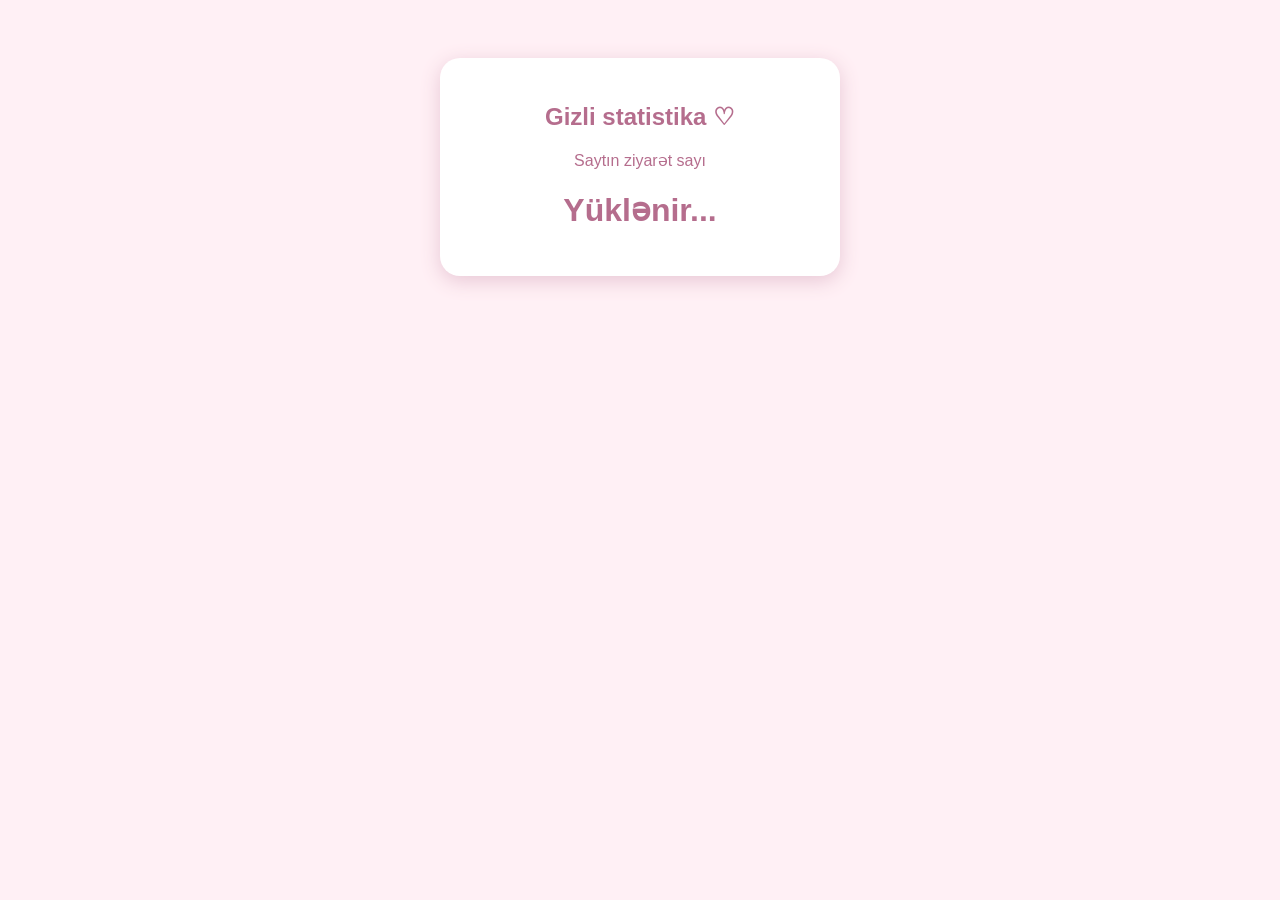
==== stats.html @ 05395f71 "Create stats.html" ====
<!DOCTYPE html>
<html lang="az">
<head>
  <meta charset="UTF-8">
  <meta name="viewport" content="width=device-width, initial-scale=1">
  <title>Gizli statistika ♡</title>
  <style>
    body {
      font-family: Arial, sans-serif;
      background: #fff0f5;
      color: #b56d8d;
      text-align: center;
      padding: 50px 15px;
    }
    .box {
      background: white;
      border-radius: 20px;
      padding: 25px;
      max-width: 350px;
      margin: auto;
      box-shadow: 0 5px 20px #e8c7d5;
    }
  </style>
</head>
<body>
  <div class="box">
    <h2>Gizli statistika ♡</h2>
    <p>Saytın ziyarət sayı</p>
    <h1 id="visits">Yüklənir...</h1>
  </div>

  <script>
    // Buraya ziyarət sayını saxlayan xidmətin
    // kodunu əlavə edəcəyik.
  </script>
</body>
</html>
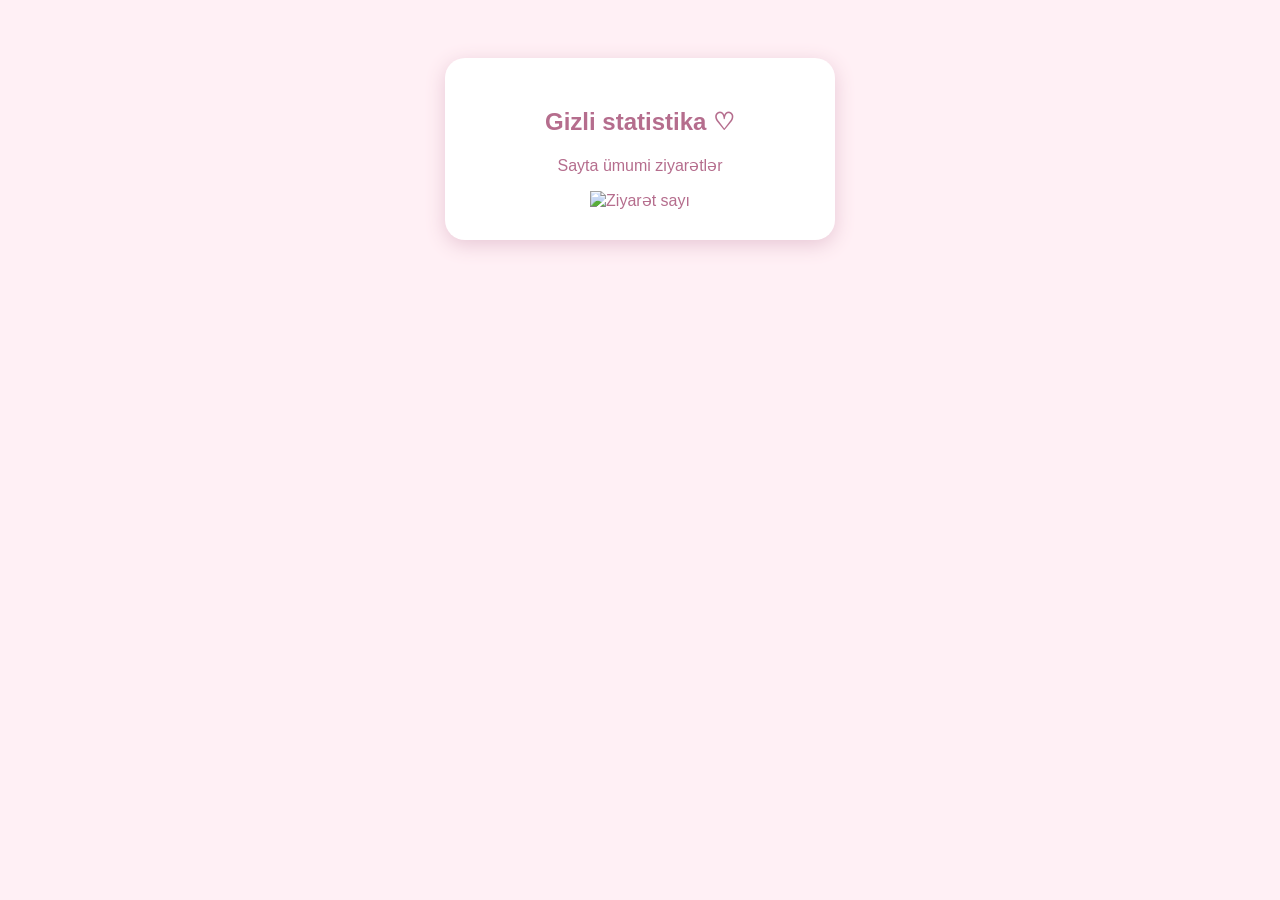
==== commit b37eb877: "Update stats.html" ====
--- a/stats.html
+++ b/stats.html
@@ -16,7 +16,7 @@
     .box {
       background: white;
       border-radius: 20px;
-      padding: 25px;
+      padding: 30px 20px;
       max-width: 350px;
       margin: auto;
       box-shadow: 0 5px 20px #e8c7d5;
@@ -26,13 +26,12 @@
 <body>
   <div class="box">
     <h2>Gizli statistika ♡</h2>
-    <p>Saytın ziyarət sayı</p>
-    <h1 id="visits">Yüklənir...</h1>
+    <p>Sayta ümumi ziyarətlər</p>
+
+    <img
+      src="https://counterapi.com/counter.svg?ns=kecim-ucun&action=view&key=site-visits&readOnly=true&label=ziyaret"
+      alt="Ziyarət sayı"
+    >
   </div>
-
-  <script>
-    // Buraya ziyarət sayını saxlayan xidmətin
-    // kodunu əlavə edəcəyik.
-  </script>
 </body>
 </html>
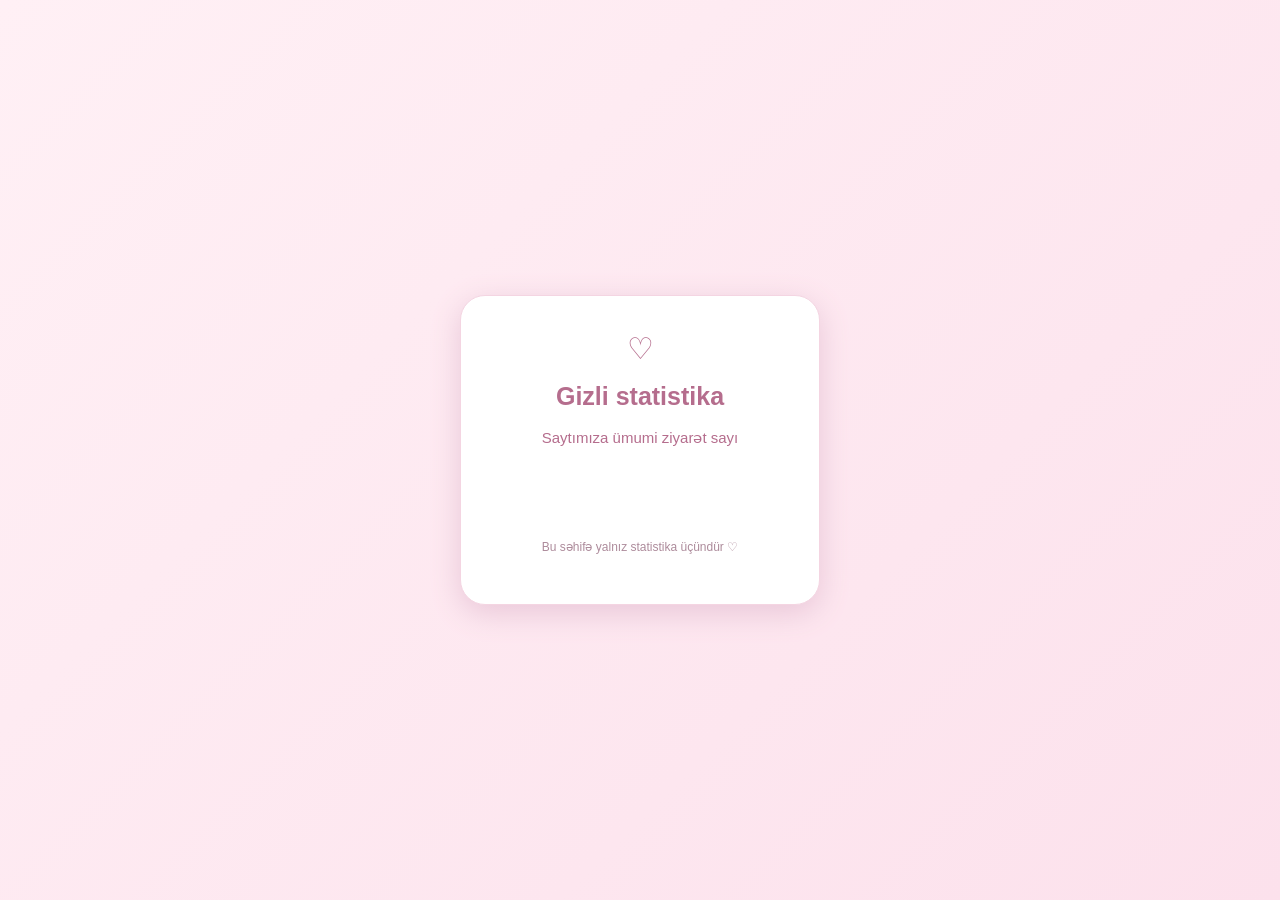
==== commit 86049cc6: "Update stats.html" ====
--- a/stats.html
+++ b/stats.html
@@ -5,33 +5,85 @@
   <meta charset="UTF-8">
   <meta name="viewport" content="width=device-width, initial-scale=1">
   <title>Gizli statistika ♡</title>
+
   <style>
+    * {
+      box-sizing: border-box;
+    }
+
     body {
+      margin: 0;
+      min-height: 100vh;
+      display: flex;
+      justify-content: center;
+      align-items: center;
+      padding: 20px;
       font-family: Arial, sans-serif;
-      background: #fff0f5;
+      background: linear-gradient(135deg, #fff0f5, #fce1ec);
       color: #b56d8d;
+    }
+
+    .box {
+      width: 100%;
+      max-width: 360px;
+      padding: 35px 20px;
       text-align: center;
-      padding: 50px 15px;
+      background: #ffffff;
+      border: 1px solid #f4d5e2;
+      border-radius: 25px;
+      box-shadow: 0 8px 30px #e9c7d8;
     }
-    .box {
-      background: white;
-      border-radius: 20px;
-      padding: 30px 20px;
-      max-width: 350px;
-      margin: auto;
-      box-shadow: 0 5px 20px #e8c7d5;
+
+    h1 {
+      font-size: 25px;
+      margin-bottom: 12px;
+    }
+
+    p {
+      font-size: 15px;
+      line-height: 1.6;
+    }
+
+    .heart {
+      font-size: 30px;
+      margin-bottom: 10px;
+    }
+
+    .counterapi {
+      margin-top: 20px;
+      min-height: 44px;
+      font-size: 22px;
+    }
+
+    .note {
+      margin-top: 24px;
+      font-size: 12px;
+      color: #ad8b9b;
     }
   </style>
 </head>
+
 <body>
-  <div class="box">
-    <h2>Gizli statistika ♡</h2>
-    <p>Sayta ümumi ziyarətlər</p>
+  <main class="box">
+    <div class="heart">♡</div>
 
-    <img
-      src="https://counterapi.com/counter.svg?ns=kecim-ucun&action=view&key=site-visits&readOnly=true&label=ziyaret"
-      alt="Ziyarət sayı"
-    >
-  </div>
+    <h1>Gizli statistika</h1>
+
+    <p>Saytımıza ümumi ziyarət sayı</p>
+
+    <div
+      class="counterapi"
+      style="min-height:44px"
+    ></div>
+
+    <p class="note">
+      Bu səhifə yalnız statistika üçündür ♡
+    </p>
+  </main>
+
+  <script
+    src="https://counterapi.com/c.js?ns=kecim-ucun"
+    async
+  ></script>
 </body>
 </html>
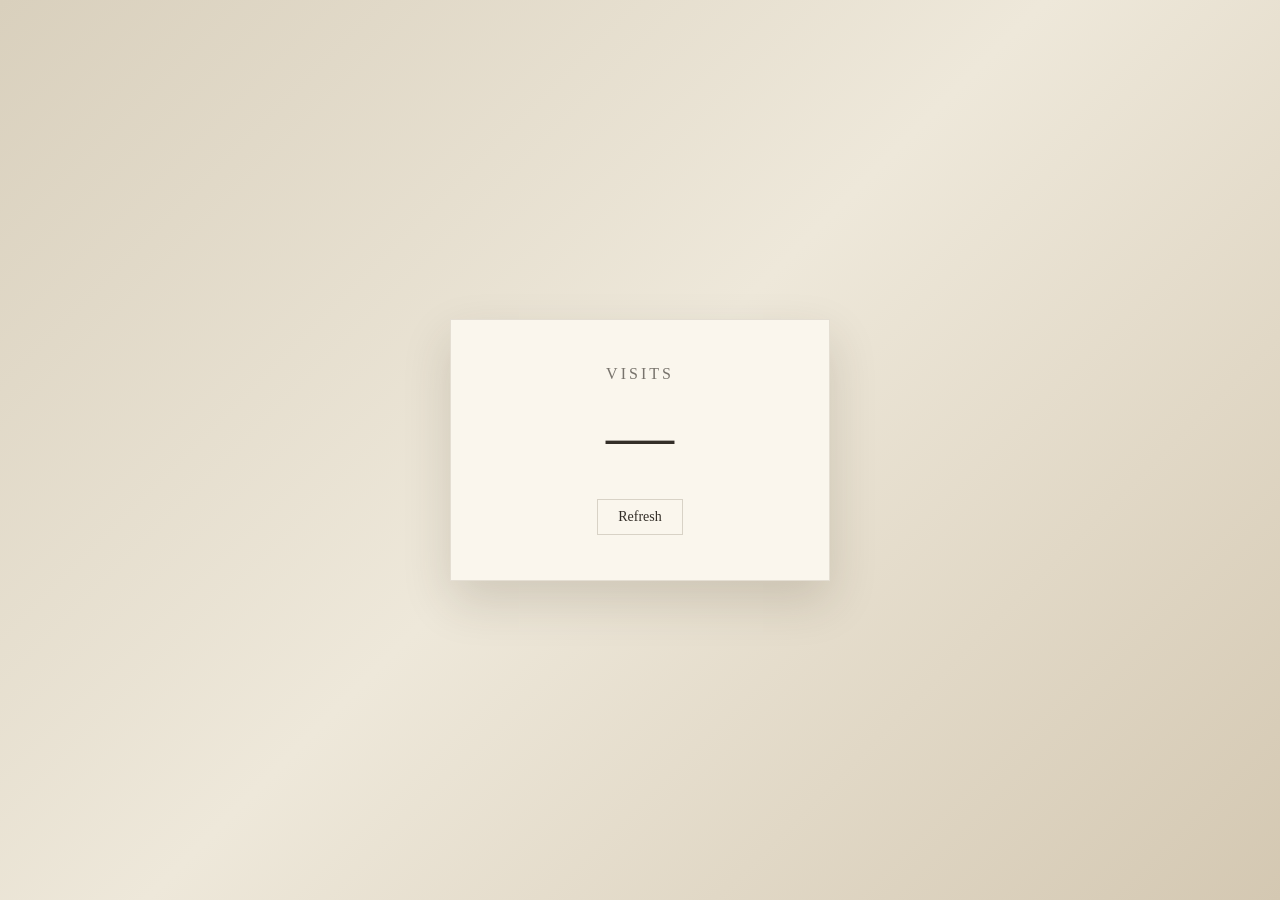
==== commit 3e82b490: "Update stats.html" ====
--- a/stats.html
+++ b/stats.html
@@ -1,89 +1,193 @@
+<!DOCTYPE html>
+<html lang="en">
 
-<!DOCTYPE html>
-<html lang="az">
 <head>
-  <meta charset="UTF-8">
-  <meta name="viewport" content="width=device-width, initial-scale=1">
-  <title>Gizli statistika ♡</title>
 
-  <style>
-    * {
-      box-sizing: border-box;
-    }
+<meta charset="UTF-8">
 
-    body {
-      margin: 0;
-      min-height: 100vh;
-      display: flex;
-      justify-content: center;
-      align-items: center;
-      padding: 20px;
-      font-family: Arial, sans-serif;
-      background: linear-gradient(135deg, #fff0f5, #fce1ec);
-      color: #b56d8d;
-    }
+<meta
+    name="viewport"
+    content="width=device-width,
+             initial-scale=1,
+             maximum-scale=1,
+             user-scalable=no"
+>
 
-    .box {
-      width: 100%;
-      max-width: 360px;
-      padding: 35px 20px;
-      text-align: center;
-      background: #ffffff;
-      border: 1px solid #f4d5e2;
-      border-radius: 25px;
-      box-shadow: 0 8px 30px #e9c7d8;
-    }
+<title>Visits</title>
 
-    h1 {
-      font-size: 25px;
-      margin-bottom: 12px;
-    }
+<style>
 
-    p {
-      font-size: 15px;
-      line-height: 1.6;
-    }
+* {
+    box-sizing: border-box;
+}
 
-    .heart {
-      font-size: 30px;
-      margin-bottom: 10px;
-    }
+html,
+body {
+    margin: 0;
+    padding: 0;
 
-    .counterapi {
-      margin-top: 20px;
-      min-height: 44px;
-      font-size: 22px;
-    }
+    width: 100%;
+    min-height: 100%;
+}
 
-    .note {
-      margin-top: 24px;
-      font-size: 12px;
-      color: #ad8b9b;
-    }
-  </style>
+body {
+
+    min-height: 100vh;
+
+    display: flex;
+    align-items: center;
+    justify-content: center;
+
+    padding: 24px;
+
+    font-family:
+        Georgia,
+        "Times New Roman",
+        serif;
+
+    background:
+        linear-gradient(
+            135deg,
+            #d9d0bd,
+            #eee8da 48%,
+            #d4c8b2
+        );
+
+    color: #332e28;
+}
+
+.box {
+
+    width: min(90vw, 380px);
+
+    padding: 45px 28px;
+
+    text-align: center;
+
+    background: #faf6ed;
+
+    border:
+        1px solid
+        rgba(82,65,44,.13);
+
+    box-shadow:
+        0 20px 45px
+        rgba(57,44,27,.16);
+}
+
+.label {
+
+    margin: 0 0 18px;
+
+    font-size: 16px;
+
+    letter-spacing: 3px;
+
+    text-transform: uppercase;
+
+    opacity: .65;
+}
+
+.count {
+
+    margin: 0;
+
+    font-size: 68px;
+
+    line-height: 1;
+
+    font-weight: 400;
+}
+
+button {
+
+    margin-top: 30px;
+
+    padding: 9px 20px;
+
+    border:
+        1px solid
+        rgba(82,65,44,.20);
+
+    background: transparent;
+
+    color: #332e28;
+
+    font-family: inherit;
+
+    font-size: 14px;
+
+    cursor: pointer;
+}
+
+</style>
+
 </head>
 
 <body>
-  <main class="box">
-    <div class="heart">♡</div>
 
-    <h1>Gizli statistika</h1>
+<div class="box">
 
-    <p>Saytımıza ümumi ziyarət sayı</p>
+    <p class="label">
+        Visits
+    </p>
 
-    <div
-      class="counterapi"
-      style="min-height:44px"
-    ></div>
+    <p
+        class="count"
+        id="count"
+    >
+        …
+    </p>
 
-    <p class="note">
-      Bu səhifə yalnız statistika üçündür ♡
-    </p>
-  </main>
+    <button onclick="loadCount()">
+        Refresh
+    </button>
 
-  <script
-    src="https://counterapi.com/c.js?ns=kecim-ucun"
-    async
-  ></script>
+</div>
+
+
+<script>
+
+const COUNTER_KEY =
+    "collection_card_2026_8x4m7q2p";
+
+
+async function loadCount() {
+
+    try {
+
+        const response =
+            await fetch(
+                "https://countapi.mileshilliard.com/api/v1/get/" +
+                COUNTER_KEY,
+                {
+                    cache: "no-store"
+                }
+            );
+
+        const data =
+            await response.json();
+
+        document.getElementById("count")
+            .textContent =
+            data.value ?? "—";
+
+    }
+
+    catch (error) {
+
+        document.getElementById("count")
+            .textContent = "—";
+
+    }
+
+}
+
+
+loadCount();
+
+</script>
+
 </body>
+
 </html>
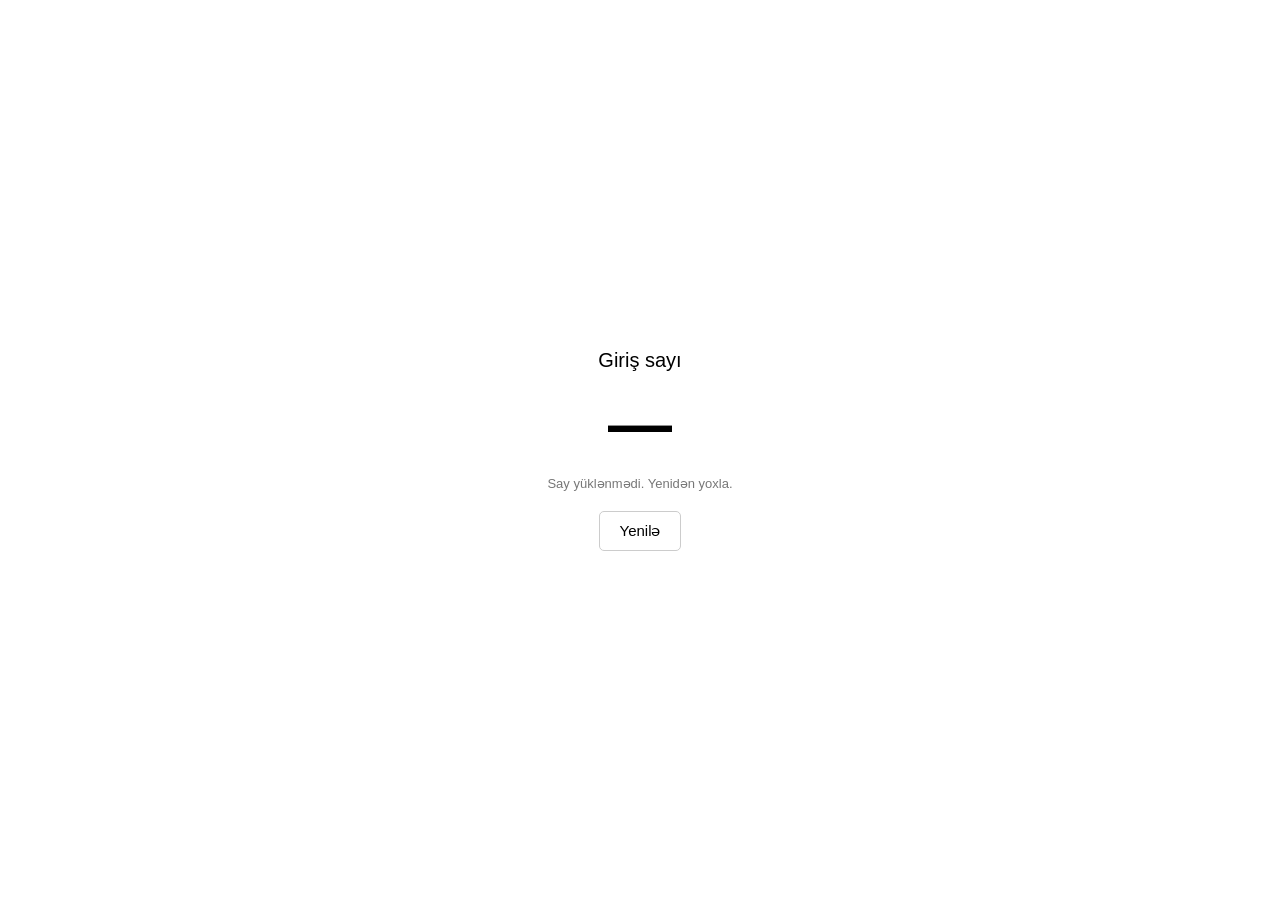
==== commit 1919a870: "Update stats.html" ====
--- a/stats.html
+++ b/stats.html
@@ -1,193 +1,91 @@
+
 <!DOCTYPE html>
-<html lang="en">
+<html lang="az">
+<head>
+  <meta charset="UTF-8">
+  <meta name="viewport" content="width=device-width, initial-scale=1">
+  <title>Giriş sayı</title>
+  <style>
+    * {
+      box-sizing: border-box;
+    }
 
-<head>
+    body {
+      margin: 0;
+      min-height: 100vh;
+      display: flex;
+      justify-content: center;
+      align-items: center;
+      font-family: Arial, sans-serif;
+      background: white;
+      color: black;
+    }
 
-<meta charset="UTF-8">
+    .box {
+      text-align: center;
+    }
 
-<meta
-    name="viewport"
-    content="width=device-width,
-             initial-scale=1,
-             maximum-scale=1,
-             user-scalable=no"
->
+    .label {
+      font-size: 20px;
+      margin-bottom: 15px;
+    }
 
-<title>Visits</title>
+    #count {
+      font-size: 64px;
+      font-weight: bold;
+    }
 
-<style>
+    #status {
+      margin-top: 15px;
+      color: #777;
+      font-size: 13px;
+    }
 
-* {
-    box-sizing: border-box;
-}
+    button {
+      margin-top: 20px;
+      padding: 10px 20px;
+      background: white;
+      border: 1px solid #ccc;
+      border-radius: 5px;
+      font-size: 15px;
+    }
+  </style>
+</head>
+<body>
+  <main class="box">
+    <div class="label">Giriş sayı</div>
+    <div id="count">...</div>
+    <div id="status"></div>
+    <button onclick="loadCount()">Yenilə</button>
+  </main>
 
-html,
-body {
-    margin: 0;
-    padding: 0;
+  <script>
+    async function loadCount() {
+      const count = document.getElementById("count");
+      const status = document.getElementById("status");
 
-    width: 100%;
-    min-height: 100%;
-}
+      count.textContent = "...";
+      status.textContent = "";
 
-body {
-
-    min-height: 100vh;
-
-    display: flex;
-    align-items: center;
-    justify-content: center;
-
-    padding: 24px;
-
-    font-family:
-        Georgia,
-        "Times New Roman",
-        serif;
-
-    background:
-        linear-gradient(
-            135deg,
-            #d9d0bd,
-            #eee8da 48%,
-            #d4c8b2
+      try {
+        const response = await fetch(
+          "https://countapi.mileshilliard.com/api/v1/get/kecim_ucun_visits_2026_8x4m7q2p",
+          { cache: "no-store" }
         );
 
-    color: #332e28;
-}
+        if (!response.ok) {
+          throw new Error("Sayğac cavab vermədi");
+        }
 
-.box {
-
-    width: min(90vw, 380px);
-
-    padding: 45px 28px;
-
-    text-align: center;
-
-    background: #faf6ed;
-
-    border:
-        1px solid
-        rgba(82,65,44,.13);
-
-    box-shadow:
-        0 20px 45px
-        rgba(57,44,27,.16);
-}
-
-.label {
-
-    margin: 0 0 18px;
-
-    font-size: 16px;
-
-    letter-spacing: 3px;
-
-    text-transform: uppercase;
-
-    opacity: .65;
-}
-
-.count {
-
-    margin: 0;
-
-    font-size: 68px;
-
-    line-height: 1;
-
-    font-weight: 400;
-}
-
-button {
-
-    margin-top: 30px;
-
-    padding: 9px 20px;
-
-    border:
-        1px solid
-        rgba(82,65,44,.20);
-
-    background: transparent;
-
-    color: #332e28;
-
-    font-family: inherit;
-
-    font-size: 14px;
-
-    cursor: pointer;
-}
-
-</style>
-
-</head>
-
-<body>
-
-<div class="box">
-
-    <p class="label">
-        Visits
-    </p>
-
-    <p
-        class="count"
-        id="count"
-    >
-        …
-    </p>
-
-    <button onclick="loadCount()">
-        Refresh
-    </button>
-
-</div>
-
-
-<script>
-
-const COUNTER_KEY =
-    "collection_card_2026_8x4m7q2p";
-
-
-async function loadCount() {
-
-    try {
-
-        const response =
-            await fetch(
-                "https://countapi.mileshilliard.com/api/v1/get/" +
-                COUNTER_KEY,
-                {
-                    cache: "no-store"
-                }
-            );
-
-        const data =
-            await response.json();
-
-        document.getElementById("count")
-            .textContent =
-            data.value ?? "—";
-
+        const data = await response.json();
+        count.textContent = data.value ?? "0";
+      } catch (error) {
+        count.textContent = "—";
+        status.textContent = "Say yüklənmədi. Yenidən yoxla.";
+      }
     }
 
-    catch (error) {
-
-        document.getElementById("count")
-            .textContent = "—";
-
-    }
-
-}
-
-
-loadCount();
-
-</script>
-
+    loadCount();
+  </script>
 </body>
-
 </html>
